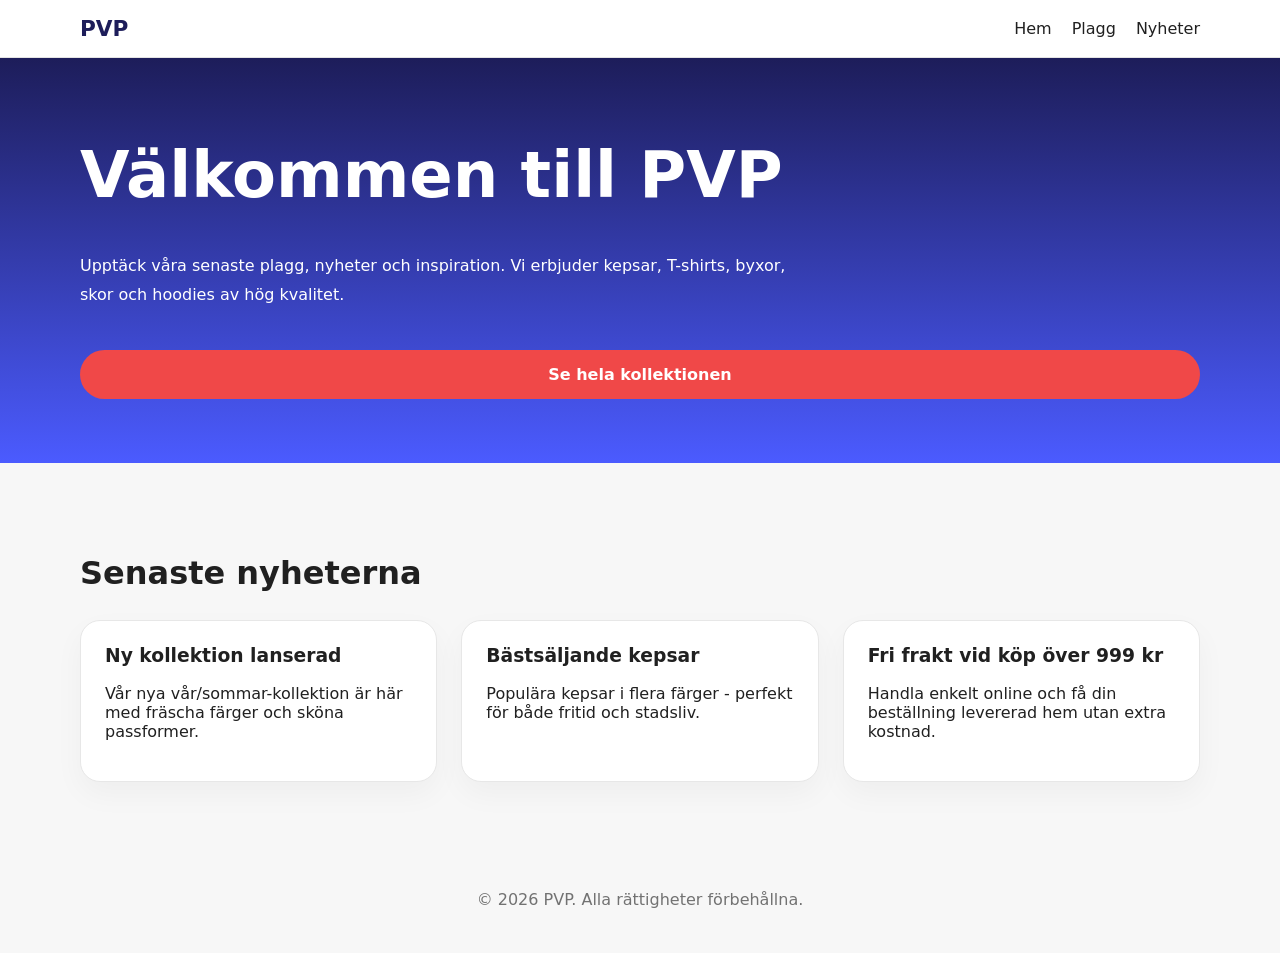
==== index.html @ 599663e9 "FÖRSTA PROMPT, det vi noterar direkt: inga bilder för produkterna, mer dokummentation finns  externt" ====
<!DOCTYPE html>
<html lang="sv">
<head>
  <meta charset="UTF-8">
  <meta name="viewport" content="width=device-width, initial-scale=1.0">
  <title>PVP - Hem</title>
  <link rel="stylesheet" href="styles.css">
</head>
<body>
  <header class="site-header">
    <div class="container header-inner">
      <a class="brand" href="index.html">PVP</a>
      <nav class="site-nav">
        <a href="index.html">Hem</a>
        <a href="products.html">Plagg</a>
        <a href="#news">Nyheter</a>
      </nav>
    </div>
  </header>

  <main>
    <section class="hero">
      <div class="container hero-content">
        <h1>Välkommen till PVP</h1>
        <p>Upptäck våra senaste plagg, nyheter och inspiration. Vi erbjuder kepsar, T-shirts, byxor, skor och hoodies av hög kvalitet.</p>
        <a class="button" href="products.html">Se hela kollektionen</a>
      </div>
    </section>

    <section id="news" class="news-section container">
      <h2>Senaste nyheterna</h2>
      <div class="news-grid">
        <article class="news-card">
          <h3>Ny kollektion lanserad</h3>
          <p>Vår nya vår/sommar-kollektion är här med fräscha färger och sköna passformer.</p>
        </article>
        <article class="news-card">
          <h3>Bästsäljande kepsar</h3>
          <p>Populära kepsar i flera färger - perfekt för både fritid och stadsliv.</p>
        </article>
        <article class="news-card">
          <h3>Fri frakt vid köp över 999 kr</h3>
          <p>Handla enkelt online och få din beställning levererad hem utan extra kostnad.</p>
        </article>
      </div>
    </section>
  </main>

  <footer class="site-footer">
    <div class="container">
      <p>© 2026 PVP. Alla rättigheter förbehållna.</p>
    </div>
  </footer>
</body>
</html>
---- styles.css ----
:root {
  --bg: #f7f7f7;
  --surface: #ffffff;
  --primary: #1d1d5a;
  --accent: #f04848;
  --text: #202020;
  --muted: #727272;
}

* {
  box-sizing: border-box;
}

body {
  margin: 0;
  font-family: Inter, system-ui, sans-serif;
  background: var(--bg);
  color: var(--text);
}

.container {
  width: min(1120px, calc(100% - 2rem));
  margin: 0 auto;
}

.site-header {
  background: #ffffff;
  border-bottom: 1px solid #e4e4e4;
  position: sticky;
  top: 0;
  z-index: 10;
}

.header-inner {
  display: flex;
  align-items: center;
  justify-content: space-between;
  gap: 1rem;
  padding: 1rem 0;
}

.brand {
  font-size: 1.35rem;
  font-weight: 700;
  color: var(--primary);
  text-decoration: none;
}

.site-nav {
  display: flex;
  gap: 1.25rem;
}

.site-nav a {
  color: var(--text);
  text-decoration: none;
  font-weight: 500;
}

.hero {
  background: linear-gradient(180deg, #1d1d5a 0%, #4b5bff 100%);
  color: white;
  padding: 5rem 0 4rem;
}

.hero-content {
  display: grid;
  gap: 1.5rem;
}

.hero-content h1 {
  font-size: clamp(2.5rem, 5vw, 4rem);
  margin: 0;
}

.hero-content p {
  max-width: 720px;
  line-height: 1.8;
}

.button {
  display: inline-flex;
  align-items: center;
  justify-content: center;
  padding: 0.95rem 1.6rem;
  background: var(--accent);
  color: white;
  text-decoration: none;
  border-radius: 999px;
  font-weight: 600;
}

.news-section {
  padding: 4rem 0;
}

.news-section h2 {
  margin-bottom: 1.75rem;
  font-size: 2rem;
}

.news-grid {
  display: grid;
  gap: 1.5rem;
  grid-template-columns: repeat(auto-fit, minmax(240px, 1fr));
}

.news-card {
  background: var(--surface);
  padding: 1.5rem;
  border: 1px solid #e7e7e7;
  border-radius: 20px;
  box-shadow: 0 12px 30px rgba(0,0,0,0.04);
}

.news-card h3 {
  margin-top: 0;
}

.page-intro {
  padding: 3rem 0 1.5rem;
}

.page-intro h1 {
  margin: 0 0 0.75rem;
  font-size: 2.6rem;
}

.page-intro p {
  max-width: 760px;
  color: var(--muted);
  line-height: 1.75;
}

.filter-section {
  display: flex;
  flex-wrap: wrap;
  gap: 0.75rem;
  margin-bottom: 2rem;
}

.filter-button {
  padding: 0.85rem 1.25rem;
  border: 1px solid #d4d4d4;
  background: white;
  color: var(--text);
  border-radius: 999px;
  cursor: pointer;
  transition: all 0.2s ease;
}

.filter-button:hover,
.filter-button.active {
  border-color: var(--primary);
  background: #eef0ff;
  color: var(--primary);
}

.product-grid {
  display: grid;
  gap: 1.5rem;
  grid-template-columns: repeat(auto-fit, minmax(220px, 1fr));
  margin-bottom: 4rem;
}

.product-card {
  background: var(--surface);
  padding: 1.5rem;
  border-radius: 22px;
  border: 1px solid #ececec;
  box-shadow: 0 12px 30px rgba(0,0,0,0.04);
}

.product-card h3 {
  margin-top: 0;
}

.product-card p {
  color: var(--muted);
  line-height: 1.75;
}

.site-footer {
  padding: 1.75rem 0;
  text-align: center;
  color: var(--muted);
}

@media (max-width: 700px) {
  .header-inner {
    flex-direction: column;
    align-items: flex-start;
  }
  .site-nav {
    width: 100%;
    justify-content: space-between;
  }
  .hero {
    padding: 4rem 0 3rem;
  }
}
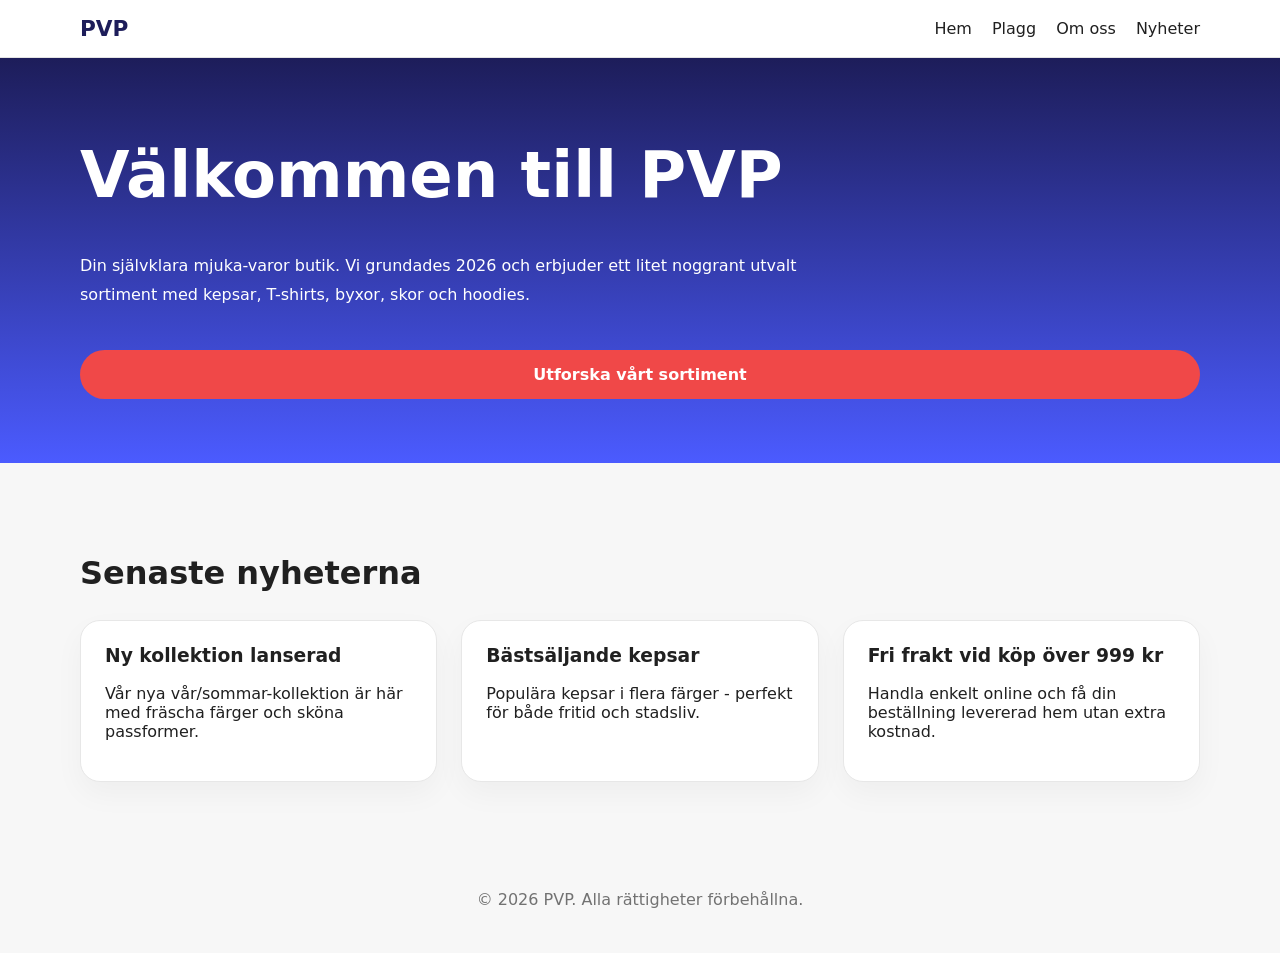
==== commit 39cf2a16: "ANDRA PROMPT" ====
--- a/index.html
+++ b/index.html
@@ -13,6 +13,7 @@
       <nav class="site-nav">
         <a href="index.html">Hem</a>
         <a href="products.html">Plagg</a>
+        <a href="about.html">Om oss</a>
         <a href="#news">Nyheter</a>
       </nav>
     </div>
@@ -22,8 +23,8 @@
     <section class="hero">
       <div class="container hero-content">
         <h1>Välkommen till PVP</h1>
-        <p>Upptäck våra senaste plagg, nyheter och inspiration. Vi erbjuder kepsar, T-shirts, byxor, skor och hoodies av hög kvalitet.</p>
-        <a class="button" href="products.html">Se hela kollektionen</a>
+        <p>Din självklara mjuka-varor butik. Vi grundades 2026 och erbjuder ett litet noggrant utvalt sortiment med kepsar, T-shirts, byxor, skor och hoodies.</p>
+        <a class="button" href="products.html">Utforska vårt sortiment</a>
       </div>
     </section>
 
--- a/styles.css
+++ b/styles.css
@@ -132,11 +132,44 @@
   line-height: 1.75;
 }
 
+.product-page {
+  display: grid;
+  gap: 2rem;
+}
+
+.product-tools {
+  display: grid;
+  grid-template-columns: minmax(280px, 1fr) 320px;
+  gap: 1.5rem;
+  align-items: start;
+}
+
+.filters-panel,
+.cart-panel {
+  background: var(--surface);
+  border: 1px solid #e7e7e7;
+  border-radius: 24px;
+  padding: 1.5rem;
+  box-shadow: 0 14px 28px rgba(0,0,0,0.05);
+}
+
+.filter-group {
+  margin-bottom: 1.5rem;
+}
+
+.filter-group h2 {
+  margin-bottom: 0.75rem;
+  font-size: 1rem;
+  text-transform: uppercase;
+  letter-spacing: 0.08em;
+  color: var(--primary);
+}
+
 .filter-section {
   display: flex;
   flex-wrap: wrap;
   gap: 0.75rem;
-  margin-bottom: 2rem;
+  margin-bottom: 0.5rem;
 }
 
 .filter-button {
@@ -156,6 +189,16 @@
   color: var(--primary);
 }
 
+.filter-group select,
+.shipping-block select {
+  width: 100%;
+  padding: 0.9rem 1rem;
+  border-radius: 16px;
+  border: 1px solid #dcdcdc;
+  background: white;
+  font-size: 1rem;
+}
+
 .product-grid {
   display: grid;
   gap: 1.5rem;
@@ -169,6 +212,8 @@
   border-radius: 22px;
   border: 1px solid #ececec;
   box-shadow: 0 12px 30px rgba(0,0,0,0.04);
+  display: grid;
+  gap: 1rem;
 }
 
 .product-card h3 {
@@ -178,12 +223,142 @@
 .product-card p {
   color: var(--muted);
   line-height: 1.75;
+}
+
+.product-meta {
+  color: var(--muted);
+  font-size: 0.95rem;
+}
+
+.product-actions {
+  display: flex;
+  justify-content: space-between;
+  align-items: center;
+  gap: 1rem;
+  flex-wrap: wrap;
+}
+
+.product-actions .price {
+  font-weight: 700;
+}
+
+.add-button {
+  padding: 0.85rem 1.2rem;
+  border: none;
+  border-radius: 999px;
+  background: var(--primary);
+  color: white;
+  cursor: pointer;
+  transition: background 0.2s ease;
+}
+
+.add-button:hover {
+  background: #3343b8;
+}
+
+.cart-panel h2 {
+  margin-top: 0;
+}
+
+.cart-items {
+  display: grid;
+  gap: 1rem;
+  margin-bottom: 1rem;
+}
+
+.cart-empty {
+  margin: 0;
+  color: var(--muted);
+}
+
+.cart-item {
+  background: #f9faff;
+  padding: 1rem;
+  border-radius: 18px;
+  border: 1px solid #e1e7ff;
+}
+
+.cart-item h3 {
+  margin: 0 0 0.5rem;
+}
+
+.cart-item p {
+  margin: 0 0.5rem;
+  color: var(--muted);
+  font-size: 0.95rem;
+}
+
+.cart-item .remove-button {
+  padding: 0.55rem 0.9rem;
+  border: none;
+  background: #f5e0e0;
+  border-radius: 999px;
+  color: #b43a3a;
+  cursor: pointer;
+}
+
+.cart-summary,
+.shipping-block,
+.payment-block {
+  margin-bottom: 1rem;
+}
+
+.summary-row {
+  display: flex;
+  justify-content: space-between;
+  align-items: center;
+  padding: 0.7rem 0;
+  border-bottom: 1px solid #ececec;
+}
+
+.summary-row:last-child {
+  border-bottom: none;
+}
+
+.total-row {
+  font-size: 1.1rem;
+  font-weight: 700;
+}
+
+.shipping-block label {
+  display: block;
+  margin-bottom: 0.5rem;
+  color: var(--text);
+  font-weight: 600;
+}
+
+.payment-block p {
+  margin: 0.35rem 0;
+  color: var(--muted);
+}
+
+.info-section {
+  display: grid;
+  gap: 1.5rem;
+  padding: 3rem 0;
+}
+
+.info-section div {
+  background: var(--surface);
+  padding: 1.5rem;
+  border-radius: 22px;
+  border: 1px solid #e7e7e7;
+}
+
+.info-section h2 {
+  margin-top: 0;
 }
 
 .site-footer {
   padding: 1.75rem 0;
   text-align: center;
   color: var(--muted);
+}
+
+@media (max-width: 980px) {
+  .product-tools {
+    grid-template-columns: 1fr;
+  }
 }
 
 @media (max-width: 700px) {
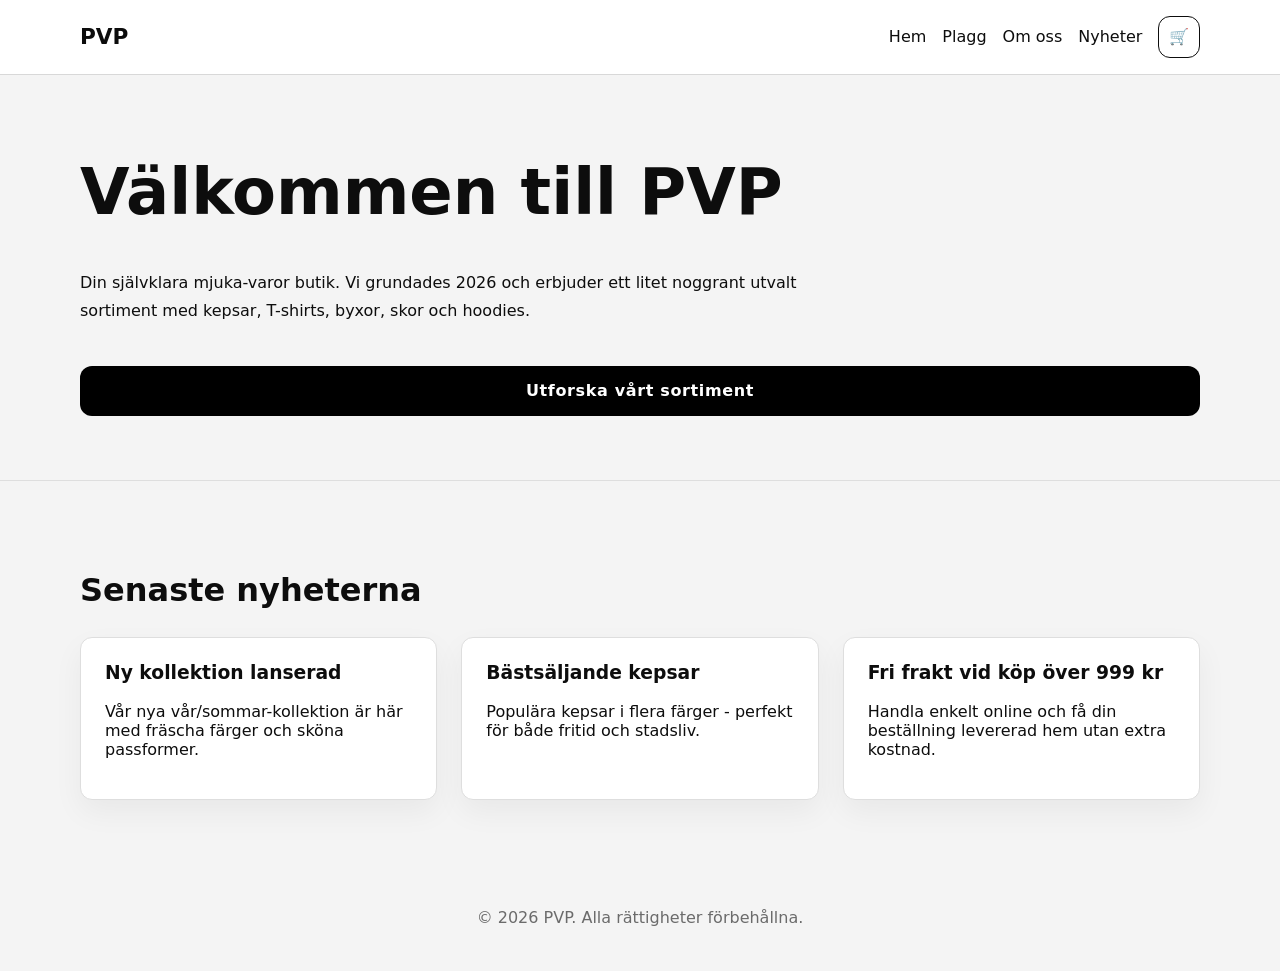
==== commit a5f02bef: "TREDJE PROMPT" ====
--- a/index.html
+++ b/index.html
@@ -15,6 +15,7 @@
         <a href="products.html">Plagg</a>
         <a href="about.html">Om oss</a>
         <a href="#news">Nyheter</a>
+        <a class="cart-link" href="products.html#cart" title="Öppna varukorgen">🛒</a>
       </nav>
     </div>
   </header>
--- a/styles.css
+++ b/styles.css
@@ -1,10 +1,10 @@
 :root {
-  --bg: #f7f7f7;
+  --bg: #f4f4f4;
   --surface: #ffffff;
-  --primary: #1d1d5a;
-  --accent: #f04848;
-  --text: #202020;
-  --muted: #727272;
+  --primary: #0c0c0c;
+  --accent: #000000;
+  --text: #0d0d0d;
+  --muted: #6b6b6b;
 }
 
 * {
@@ -25,7 +25,7 @@
 
 .site-header {
   background: #ffffff;
-  border-bottom: 1px solid #e4e4e4;
+  border-bottom: 1px solid #d8d8d8;
   position: sticky;
   top: 0;
   z-index: 10;
@@ -48,7 +48,8 @@
 
 .site-nav {
   display: flex;
-  gap: 1.25rem;
+  align-items: center;
+  gap: 1rem;
 }
 
 .site-nav a {
@@ -57,10 +58,29 @@
   font-weight: 500;
 }
 
+.cart-link {
+  display: inline-flex;
+  align-items: center;
+  justify-content: center;
+  width: 2.6rem;
+  height: 2.6rem;
+  border: 1px solid var(--text);
+  border-radius: 12px;
+  color: var(--text);
+  text-decoration: none;
+  transition: background 0.2s ease, color 0.2s ease;
+}
+
+.cart-link:hover {
+  background: var(--text);
+  color: white;
+}
+
 .hero {
-  background: linear-gradient(180deg, #1d1d5a 0%, #4b5bff 100%);
-  color: white;
+  background: #f4f4f4;
+  color: var(--text);
   padding: 5rem 0 4rem;
+  border-bottom: 1px solid #dedede;
 }
 
 .hero-content {
@@ -86,8 +106,9 @@
   background: var(--accent);
   color: white;
   text-decoration: none;
-  border-radius: 999px;
-  font-weight: 600;
+  border-radius: 12px;
+  font-weight: 700;
+  letter-spacing: 0.04em;
 }
 
 .news-section {
@@ -108,9 +129,9 @@
 .news-card {
   background: var(--surface);
   padding: 1.5rem;
-  border: 1px solid #e7e7e7;
-  border-radius: 20px;
-  box-shadow: 0 12px 30px rgba(0,0,0,0.04);
+  border: 1px solid #dedede;
+  border-radius: 12px;
+  box-shadow: 0 12px 30px rgba(0,0,0,0.05);
 }
 
 .news-card h3 {
@@ -147,10 +168,10 @@
 .filters-panel,
 .cart-panel {
   background: var(--surface);
-  border: 1px solid #e7e7e7;
-  border-radius: 24px;
+  border: 1px solid #dedede;
+  border-radius: 12px;
   padding: 1.5rem;
-  box-shadow: 0 14px 28px rgba(0,0,0,0.05);
+  box-shadow: 0 14px 28px rgba(0,0,0,0.04);
 }
 
 .filter-group {
@@ -209,9 +230,9 @@
 .product-card {
   background: var(--surface);
   padding: 1.5rem;
-  border-radius: 22px;
-  border: 1px solid #ececec;
-  box-shadow: 0 12px 30px rgba(0,0,0,0.04);
+  border-radius: 12px;
+  border: 1px solid #dedede;
+  box-shadow: 0 10px 22px rgba(0,0,0,0.04);
   display: grid;
   gap: 1rem;
 }
